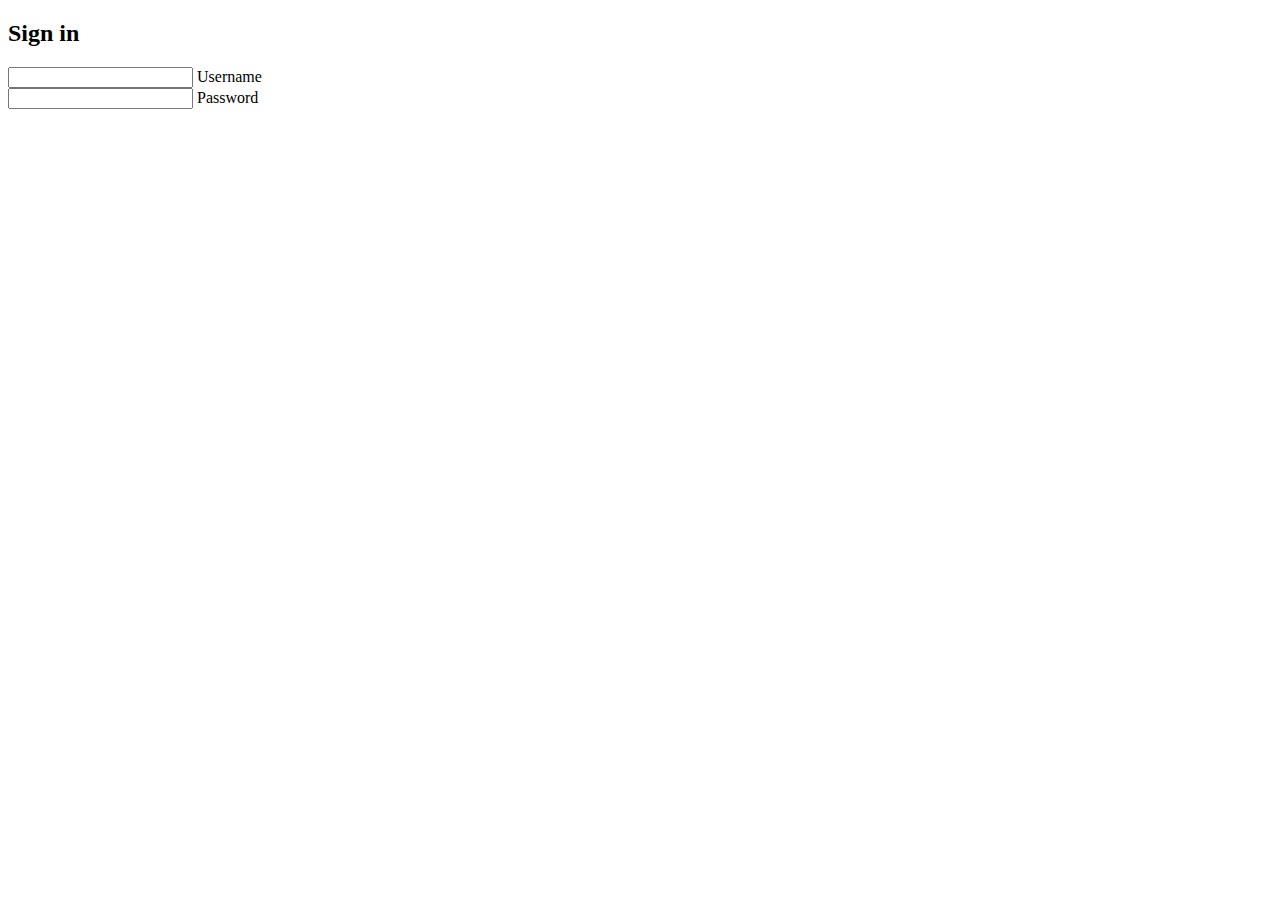
==== pages/login.html @ b62f7b9b "." ====
<!DOCTYPE html>
<html lang="en">
<head>
    <meta charset="UTF-8">
    <meta name="viewport" content="width=device-width, initial-scale=1.0">
    <title>Sign In | PS8 Network</title>
    <link rel="stylesheet" href="style.css">
</head>
<body>
    <div class="box">
        <h2>Sign in</h2>
        <div class="inputBox">
            <input type="text" required="required">
            <span>Username</span>
            <i></i>
        </div>

        <div class="inputBox">
            <input type="password" required="required">
            <span>Password</span>
            <i></i>
        </div>
        
        <div class="links">
            <a href=""></a>
        </div>
    </div>    
</body>
</html>
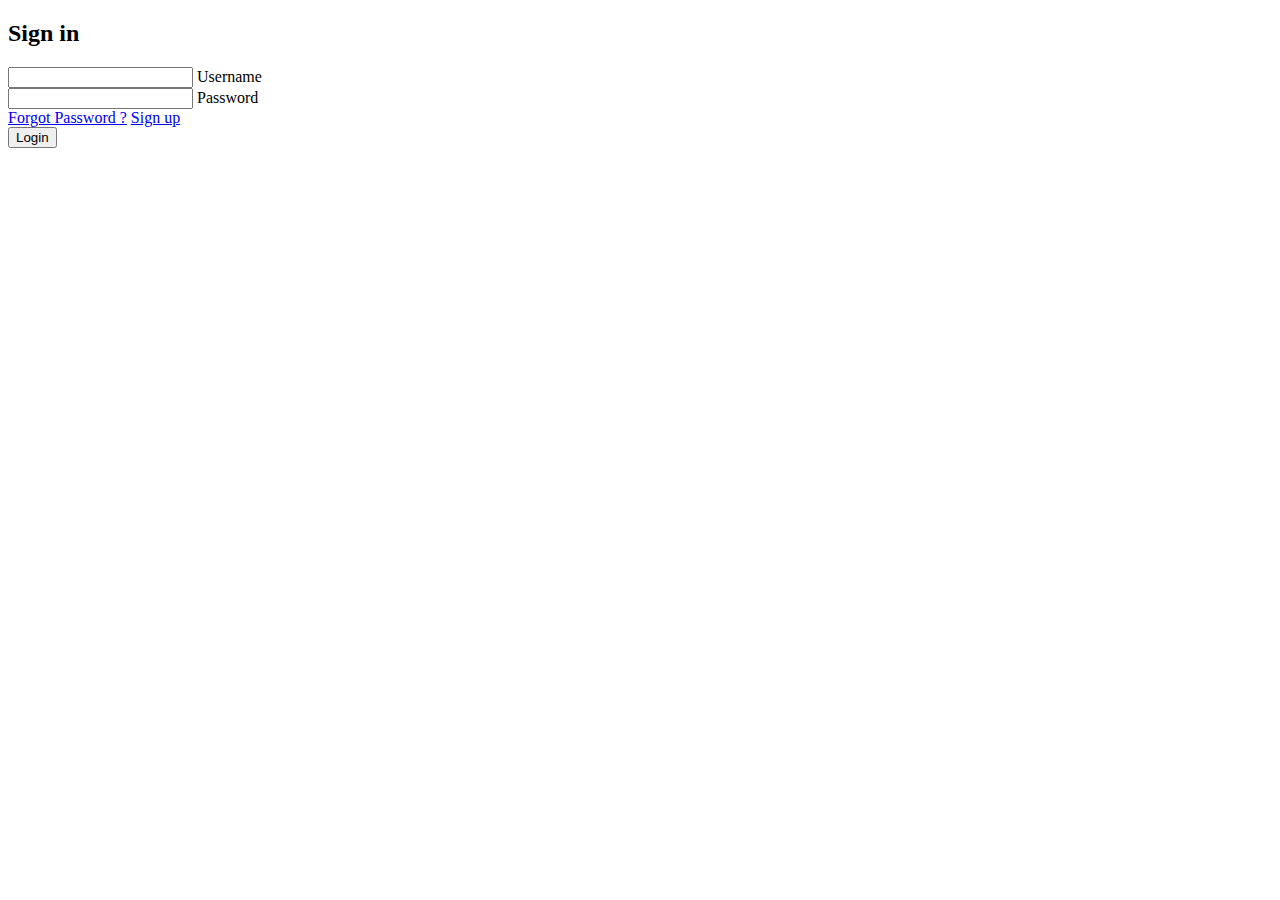
==== commit ae3a6daa: "." ====
--- a/pages/login.html
+++ b/pages/login.html
@@ -22,8 +22,11 @@
         </div>
         
         <div class="links">
-            <a href=""></a>
+            <a href="forget.html">Forgot Password ?</a>
+            <a href="register.html">Sign up</a>
         </div>
+
+        <input type="submit" value="Login">
     </div>    
 </body>
 </html>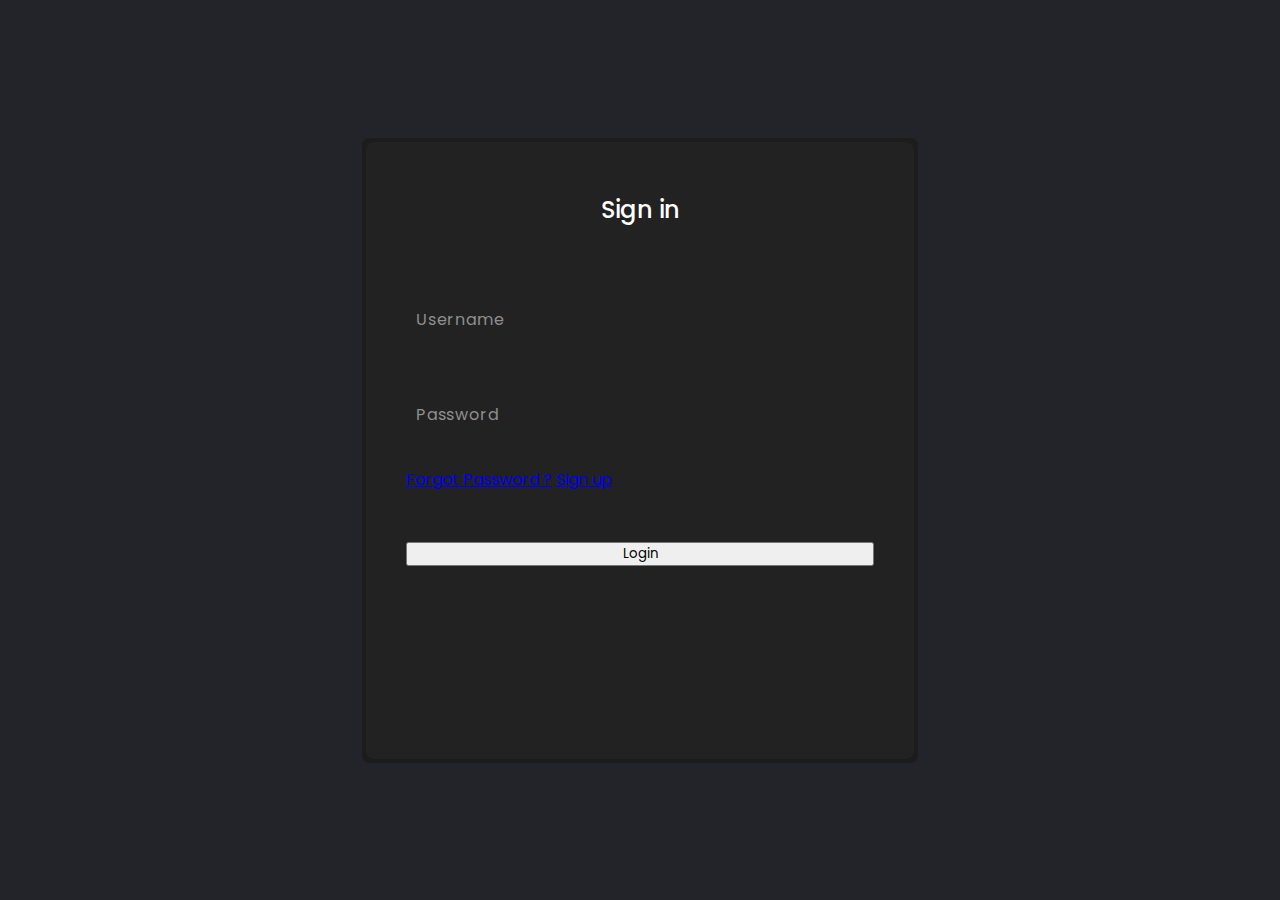
==== commit ab4f8fa6: "." ====
--- a/pages/login.html
+++ b/pages/login.html
@@ -1,32 +1,39 @@
 <!DOCTYPE html>
 <html lang="en">
+
 <head>
     <meta charset="UTF-8">
     <meta name="viewport" content="width=device-width, initial-scale=1.0">
     <title>Sign In | PS8 Network</title>
-    <link rel="stylesheet" href="style.css">
+    <link rel="stylesheet" href="/css/style.css">
 </head>
-<body>
+
+<body class="login-body">
     <div class="box">
-        <h2>Sign in</h2>
-        <div class="inputBox">
-            <input type="text" required="required">
-            <span>Username</span>
-            <i></i>
-        </div>
+        <form action="">
+            <h2>Sign in</h2>
+            <br>
+            <div class="inputBox">
+                <input type="text" required="required">
+                <span>Username</span>
+                <i></i>
+            </div>
 
-        <div class="inputBox">
-            <input type="password" required="required">
-            <span>Password</span>
-            <i></i>
-        </div>
-        
-        <div class="links">
-            <a href="forget.html">Forgot Password ?</a>
-            <a href="register.html">Sign up</a>
-        </div>
+            <div class="inputBox">
+                <input type="password" required="required">
+                <span>Password</span>
+                <i></i>
+            </div><br>
 
-        <input type="submit" value="Login">
-    </div>    
+            <div class="links">
+                <a href="forget.html">Forgot Password ?</a>
+                <a href="register.html">Sign up</a>
+            </div><br><br>
+
+            <input type="submit" value="Login">
+        </form>
+
+    </div>
 </body>
+
 </html>--- a/css/style.css
+++ b/css/style.css
@@ -0,0 +1,420 @@
+@import url('https://fonts.googleapis.com/css2?family=Poppins:wght@100;300;400;800&display=swap');
+
+
+*,*::before,*::after {
+    padding: 0;
+    margin: 0;
+    box-sizing: border-box;
+}
+
+body {
+    font-family: "Poppins", sans-serif;
+}
+
+.ps8 {
+    font-size: 20px;
+    color: white;
+}
+
+header {
+    position: absolute;
+    width: 100%;
+    border-bottom: 1px solid rgba(255, 255, 255, 0.1);
+    z-index: 9999;
+    padding: 0.9 rem 0;
+    top: 0;
+    left: 0;
+}
+
+header nav {
+    background-color: rgba(117, 117, 117, 0.2);
+    max-width: 1850px;
+    margin: 0 auto;
+    padding: 0 2rem;
+    display: flex;
+    justify-content: space-between;
+    align-items: center;
+}
+
+header ul {
+    display: flex;
+    list-style: none;
+    align-items: center;
+}
+
+header ul a {
+    text-decoration: none;
+    color: white;
+    padding: 0 1rem;
+    text-transform: uppercase;
+    font-weight: 300;
+    font-size: 1rem;
+}
+
+.search a {
+    font-size: 1.05rem;
+    padding: 0 3rem;
+}
+
+.hamburger {
+    padding-left: 1.5rem;
+}
+
+.hamburger a {
+    padding: 0;
+    width: 37px;
+    height: 37px;
+    display: flex;
+    border-radius: 50%;
+    background-color: rgba(117, 117, 117, 0.2);
+    backdrop-filter: blur(10px);
+    -webkit-backdrop-filter: blur(10px);
+    justify-content: center;
+    align-items: center;
+}
+
+.hamburger .bar {
+    position: relative;
+    width: 52%;
+    height: 1.3px;
+    background-color: #fff;
+    border-radius: 2px;
+    
+}
+
+.hamburger .bar::before, .hamburger .bar::after {
+    content: "";
+    position: absolute;
+    transform: translateX(-50%);
+    left: 50%;
+    width: 60%;
+    height: 100%;
+    background-color: inherit;
+    border-radius: 2px;
+}
+
+.hamburger .bar::before {
+    top: -4.5px;
+}
+
+.hamburger .bar::after {
+    top: 4.5px;
+}
+
+main {
+    position: relative;
+    background-color: #353;
+    height: 100vh;
+    overflow: hidden;
+}
+
+.parallax {
+    pointer-events: none;
+    transition: 0.45s cubic-bezier(.25,.57,.32,.99);
+}
+
+.bg-img {
+    position: absolute;
+    width: 1950px;
+    top: 50%;
+    left: 50%;
+    transform: translate(-50%, -50%);
+    backdrop-filter: blur(10px);
+    -webkit-backdrop-filter: blur(10px);
+    z-index: 1;
+}
+
+.img1 {
+    position: absolute;
+    width: 500px;
+    top: 30%;
+    left: 10%;
+    transform: translate(-50%, -50%);
+    z-index: 2;
+}
+
+.img2 {
+    position: absolute;
+    width: 500px;
+    top: 27%;
+    left: 15%;
+    transform: translate(-50%, -50%);
+    z-index: 3;
+}
+
+.img3 {
+    position: absolute;
+    width: 1000px;
+    top: 50%;
+    left: 70%;
+    transform: translate(-50%, -50%);
+    z-index: 4;
+}
+
+.img4 {
+    position: absolute;
+    width: 800px;
+    bottom: -80%;
+    left: 20%;
+    transform: translate(-50%, -50%);
+    z-index: 5;
+}
+
+.text {
+    position: absolute;
+    z-index: 6;
+    top: 40%;
+    left: 50%;
+    transform: translate(-50%, -50%);
+    text-align: center;
+    text-transform: uppercase;
+    color: #33004b60;
+}
+
+.text h2 {
+    font-weight: 100;
+    font-size: 6.5rem;
+}
+
+.text h1 {
+    font-weight: 800;
+    font-size: 8rem;
+    line-height: 0.88;
+}
+
+
+
+.img5 {
+    position: absolute;
+    width: 500px;
+    top: 57.1%;
+    right: 5%;
+    transform: translate(-50%, -50%);
+    z-index: 7;
+}
+
+.img6 {
+    position: absolute;
+    width: 2000px;
+    top: 88%;
+    left: 50%;
+    transform: translate(-50%, -50%);
+    z-index: 8;
+    opacity: 50%;
+}
+
+.img7 {
+    position: absolute;
+    width: 500px;
+    top: 70%;
+    right: 10%;
+    transform: translate(-50%, -50%);
+    z-index: 9;
+}
+.img8 {
+    position: absolute;
+    width: 500px;
+    top: 70%;
+    left: 20%;
+    transform: translate(-50%, -50%);
+    z-index: 9;
+}
+
+
+@media (max-width: 1100px) {
+
+    .text h1 {
+        font-size: 5.8rem;       
+    }
+
+    .text h2 {
+        font-size: 4.7rem;
+    }
+}
+
+@media (max-width: 725px) {
+
+    .text h1 {
+        font-size: 5rem;
+        line-height: 1.1;       
+    }
+
+    .text h2 {
+        font-size: 4.1rem;
+        line-height: 1.1;
+    }
+
+    header nav {
+        padding: 0 1rem;
+    }
+
+    .ps8 {
+        width: 75px;
+    }
+
+    header ul a{
+        font-size: 0.73rem;
+        padding: 0 0.9rem;
+    }
+
+    .search a{
+        font-size: 0.85rem;
+        padding: 0 1.8rem;
+    }
+
+    .hamburger{
+        padding-left: 0.9rem;
+    }
+
+    .hamburger a{
+        height: 30px;
+        width: 30px;
+    }
+}
+
+@media (max-width: 393px) {
+
+    .text {
+        opacity: 500%;
+        top: 50%;
+    }
+
+    .text h1 {
+        font-size: 2rem;
+        line-height: 1.1;       
+    }
+
+    .text h2 {
+        font-size: 3rem;
+        line-height: 1.1;
+    }
+
+    header nav {
+        padding: 0 1rem;
+    }
+
+    .ps8 {
+        font-size: 13px;
+        margin-right: 5rem;
+    }
+
+    header ul a{
+        font-size: 0.73rem;
+        padding: 0 0.9rem;
+    }
+
+    .search a{
+        font-size: 0.85rem;
+        padding: 0 1.8rem;
+    }
+
+    .hamburger{
+        padding-left: 0.9rem;
+    }
+
+    .hamburger a{
+        height: 30px;
+        width: 30px;
+    }
+
+    .img4 {
+        width: 80%;
+        padding-left: 50px;
+    }
+
+    .img2 {
+        width: 50%;
+    }
+}
+
+
+
+/** ---- LOGIN PAGE STYLE PART ---- **/
+
+@import url('https://fonts.googleapis.com/css2?family=Poppins:wght@100;300;400;500;700;800&display=swap');
+
+*{
+    margin: 0;
+    padding: 0;
+    box-sizing: border-box;
+    font-family: "Poppins", sans-serif;
+}
+
+.login-body
+{
+    display: flex;
+    justify-content: center;
+    align-items: center;
+    min-height: 100vh;
+    background: #23242a;
+
+}
+
+.box {
+    position: relative;
+    width: 556px;
+    height: 625px;
+    background: #1c1c1c;
+    border-radius: 8px;
+}
+
+.box form {
+    position: absolute;
+    inset: 4px;
+    background: #222;
+    padding: 50px 40px;
+    border-radius: 8px;
+    z-index: 2;
+    display: flex;
+    flex-direction: column;
+}
+
+.box form h2 {
+    color: #fff;
+    font-weight: 500;
+    text-align: center;
+    letter-spacing: 01.em;
+}
+
+.box form .inputBox {
+    position: relative;
+    width: 300px;
+    margin-top: 35px;
+}
+
+.box form .inputBox input {
+    position: relative;
+    width: 100%;
+    padding: 20px 10px 10px;
+    background: transparent;
+    outline: none;
+    border: none;
+    box-shadow: none;
+    color: #fff;
+    font-size: 0.05em;
+    transition: 0.5s;
+    z-index: 10;
+    font-size: 20px;
+}
+
+.box form .inputBox span {
+    position: absolute;
+    left: 0;
+    padding: 20px 10px 10px;
+    color: #8f8f8f;
+    pointer-events: none;
+    font-size: 1em;
+    letter-spacing: 0.05em;
+    transition: 0.5s;
+}
+
+.box form .inputBox input:valid ~ span,
+.box form .inputBox input:focus ~ span {
+    color: #fff;
+    font-size: 0.75em;
+    transform: translateY(-34px);
+}
+
+.box form .inputBox i {
+    
+}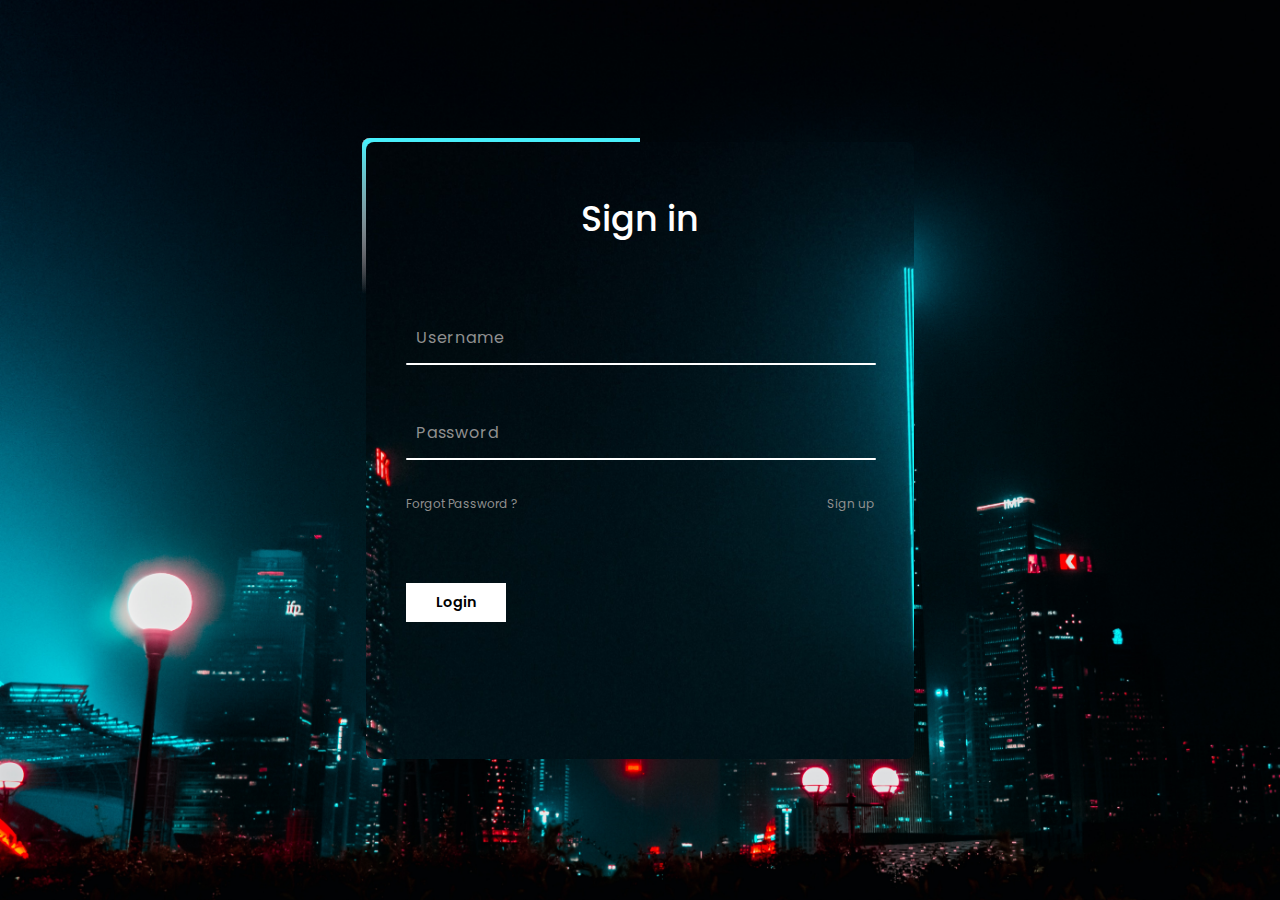
==== commit 5e216329: "." ====
--- a/pages/login.html
+++ b/pages/login.html
@@ -10,6 +10,7 @@
 
 <body class="login-body">
     <div class="box">
+        <span class="borderline"></span>
         <form action="">
             <h2>Sign in</h2>
             <br>
--- a/css/style.css
+++ b/css/style.css
@@ -346,7 +346,9 @@
     justify-content: center;
     align-items: center;
     min-height: 100vh;
-    background: #23242a;
+    background-image: url("/img/bg1.jpg");
+    background-repeat: no-repeat;
+    background-size:cover;
 
 }
 
@@ -354,14 +356,89 @@
     position: relative;
     width: 556px;
     height: 625px;
-    background: #1c1c1c;
+    background: transparent;
     border-radius: 8px;
-}
+    overflow: hidden;
+}
+
+.box:before{
+    content: '';
+    position: absolute;
+    top: -50%;
+    left: -50%;
+    width: 556px;
+    height: 625px;
+    background: linear-gradient(0deg,transparent,transparent,#45f3ff,#45f3ff,#45f3ff);
+    z-index: 1;
+    transform-origin: bottom right;
+    animation: animate 6s linear infinite;
+}
+
+.box::after{
+    content: '';
+    position: absolute;
+    top: -50%;
+    left: -50%;
+    width: 556px;
+    height: 625px;
+    background: linear-gradient(0deg,transparent,transparent,#45f3ff,#45f3ff,#45f3ff);
+    z-index: 1;
+    transform-origin: bottom right;
+    animation: animate 6s linear infinite;
+    animation-delay: -3s;
+}
+
+.borderline {
+    position: absolute;
+    top: 0;
+    inset: 0;
+}
+
+.borderline::before {
+    content: '';
+    position: absolute;
+    top: -50%;
+    left: -50%;
+    width: 556px;
+    height: 625px;
+    background: linear-gradient(0deg,transparent,transparent,#e32424,#e32424,#e32424);
+    z-index: 1;
+    transform-origin: bottom right;
+    animation: animate 6s linear infinite;
+    animation-delay: -1.5s;
+}
+
+.borderline::after {
+    content: '';
+    position: absolute;
+    top: -50%;
+    left: -50%;
+    width: 556px;
+    height: 625px;
+    background: linear-gradient(0deg,transparent,transparent,#e32424,#e32424,#e32424);
+    z-index: 1;
+    transform-origin: bottom right;
+    animation: animate 6s linear infinite;
+    animation-delay: -4.5s;
+}
+
+
+@keyframes animate {
+    0% {
+        transform: rotate(0deg);
+    }
+    100% {
+        transform: rotate(360deg);
+    }
+}
+
 
 .box form {
     position: absolute;
     inset: 4px;
-    background: #222;
+    background: url("/img/bg_1.jpg");
+    background-repeat: no-repeat;
+    background-size: cover;
     padding: 50px 40px;
     border-radius: 8px;
     z-index: 2;
@@ -372,13 +449,14 @@
 .box form h2 {
     color: #fff;
     font-weight: 500;
+    font-size: 35px;
     text-align: center;
     letter-spacing: 01.em;
 }
 
 .box form .inputBox {
     position: relative;
-    width: 300px;
+    width: 470px;
     margin-top: 35px;
 }
 
@@ -390,7 +468,7 @@
     outline: none;
     border: none;
     box-shadow: none;
-    color: #fff;
+    color: #000000;
     font-size: 0.05em;
     transition: 0.5s;
     z-index: 10;
@@ -416,5 +494,54 @@
 }
 
 .box form .inputBox i {
-    
+    position: absolute;
+    left: 0;
+    bottom: 0;
+    width: 100%;
+    height: 2px;
+    background: #fff;
+    border-radius: 4px;
+    overflow: hidden;
+    transition: 0.5s;
+    pointer-events: none;
+}
+
+.box form .inputBox input:valid ~ i,
+.box form .inputBox input:focus ~ i {
+    height: 44px;
+}
+
+
+.box form .links {
+    display: flex;
+    justify-content: space-between;
+}
+
+.box form .links a {
+    margin: 10px 0;
+    font-size: 0.75em;
+    color: #8f8f8f;
+    text-decoration: none;
+}
+
+.box form .links a:hover,
+.box form .links a:nth-child(3) {
+    color: #fff;
+}
+
+.box form input[type="submit"]
+{
+    border: none;
+    outline: none;
+    padding: 9px 25px;
+    background: #fff;
+    cursor: pointer;
+    font-size: 0.9em;
+    font-weight: 600;
+    width: 100px;
+    margin-top: 10px;
+}
+
+.box form input[type="submit"]:active {
+    opacity: 0.8;
 }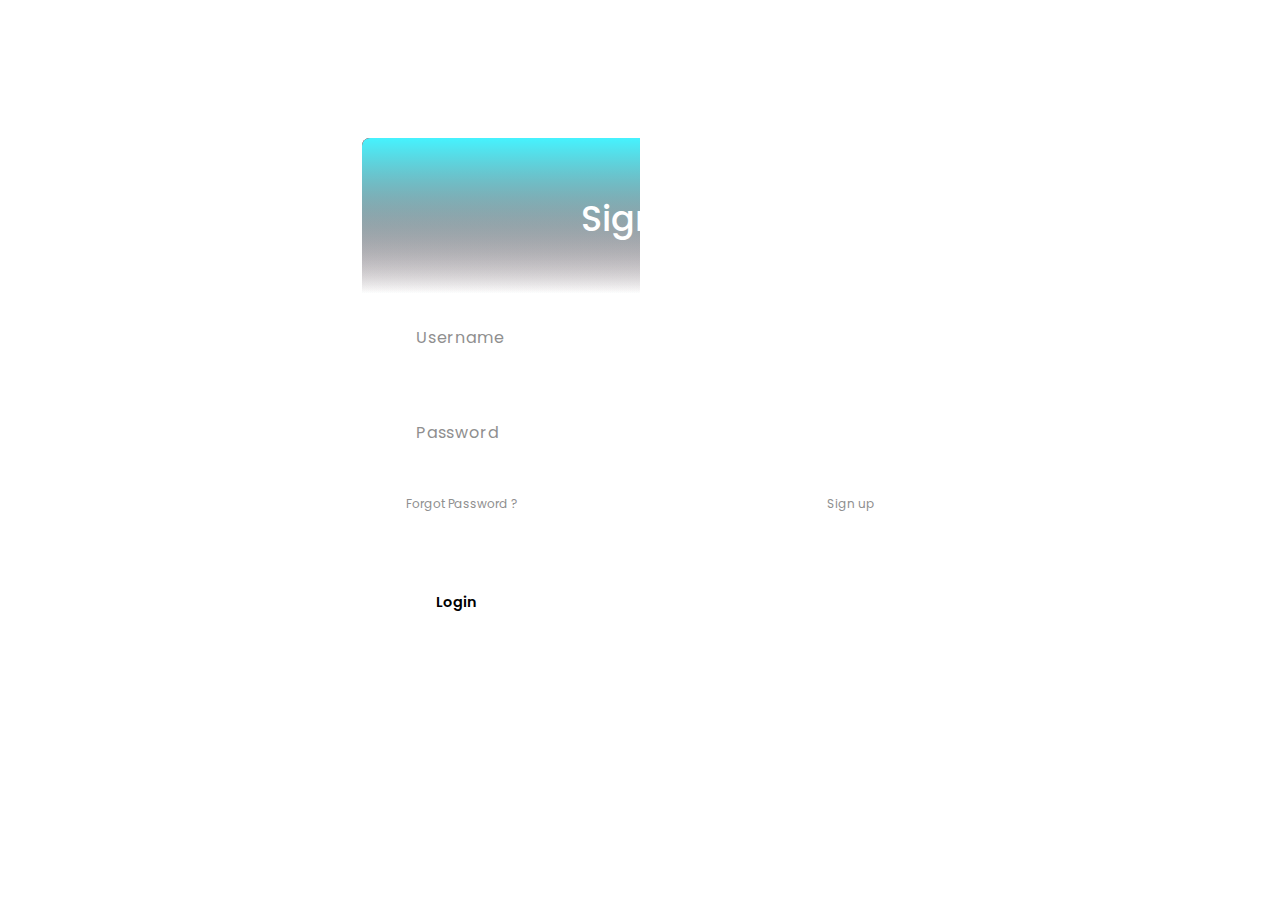
==== commit afd14422: "." ====
--- a/pages/login.html
+++ b/pages/login.html
@@ -33,7 +33,6 @@
 
             <input type="submit" value="Login">
         </form>
-
     </div>
 </body>
 
--- a/css/style.css
+++ b/css/style.css
@@ -346,7 +346,7 @@
     justify-content: center;
     align-items: center;
     min-height: 100vh;
-    background-image: url("/img/bg1.jpg");
+    background-image: url("/img/bg3.jpg");
     background-repeat: no-repeat;
     background-size:cover;
 
@@ -436,7 +436,8 @@
 .box form {
     position: absolute;
     inset: 4px;
-    background: url("/img/bg_1.jpg");
+    background:scroll;
+    background-blend-mode: screen;
     background-repeat: no-repeat;
     background-size: cover;
     padding: 50px 40px;
